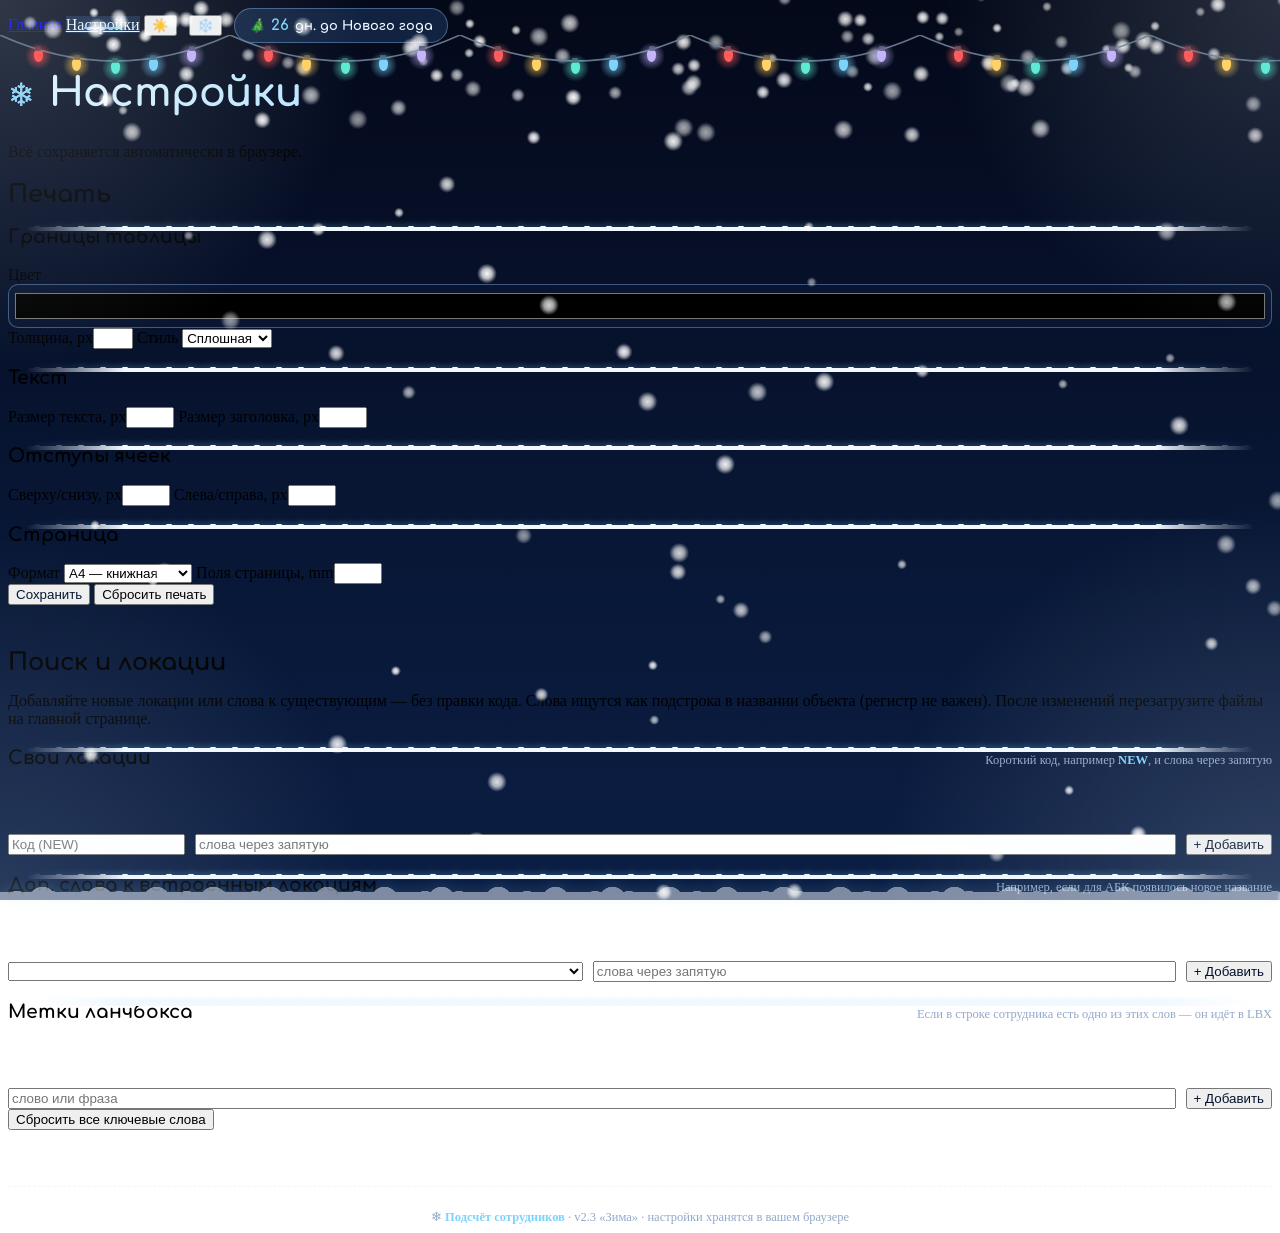
==== page2.html @ a98b33c8 "Add files via upload" ====
<!DOCTYPE html>
<html lang="ru">
<head>
  <meta charset="UTF-8" />
  <meta name="viewport" content="width=device-width, initial-scale=1.0" />
  <title>Настройки</title>
  <link rel="stylesheet" href="styles.css" />
  <link rel="stylesheet" href="winter.css" />
  <script>
    (function() {
      // Читаем тему из памяти
      var theme = localStorage.getItem('site-theme') || 'dark';
      // Применяем её к самому первому тегу <html>
      document.documentElement.setAttribute('data-theme', theme);
      // Отключаем анимацию переходов при загрузке, чтобы не было плавного "перекрашивания"
      document.documentElement.classList.add('no-transition');
      // Включаем анимацию обратно, когда страница загрузится
      window.addEventListener('DOMContentLoaded', function() {
        setTimeout(function() {
          document.documentElement.classList.remove('no-transition');
        }, 100);
      });
    })();
  </script>
</head>
<body>
  <header>
    <div class="btw">
      <nav class="nvg">
        <a href="index.html">Главная</a>
        <a href="page2.html">Настройки</a>
        
        <!-- ДОБАВИТЬ ВОТ ЭТО: -->
        <span class="theme-switch">
          <button id="themeToggle" class="theme-toggle" title="Переключить тему (T)" aria-label="Переключить тему">☀️</button>

        </span>
        
      </nav>
    </div>
  </header>

  <main class="container">
    <h1>Настройки</h1>
    <p class="muted">Всё сохраняется автоматически в браузере.</p>

    <!-- ==================== ПЕЧАТЬ ==================== -->
    <h2>Печать</h2>

    <section class="settings-grid">
      <div class="card">
        <h3>Границы таблицы</h3>
        <label>Цвет<input type="color" id="borderColor" /></label>
        <label>Толщина, px<input type="number" id="borderWidth" min="0" max="5" step="1" /></label>
        <label>Стиль
          <select id="borderStyle">
            <option value="solid">Сплошная</option>
            <option value="dashed">Пунктир</option>
            <option value="dotted">Точки</option>
            <option value="none">Без границ</option>
          </select>
        </label>
      </div>

      <div class="card">
        <h3>Текст</h3>
        <label>Размер текста, px<input type="number" id="fontSize" min="6" max="30" step="1" /></label>
        <label>Размер заголовка, px<input type="number" id="titleSize" min="8" max="40" step="1" /></label>
      </div>

      <div class="card">
        <h3>Отступы ячеек</h3>
        <label>Сверху/снизу, px<input type="number" id="padY" min="0" max="30" step="1" /></label>
        <label>Слева/справа, px<input type="number" id="padX" min="0" max="40" step="1" /></label>
      </div>

      <div class="card">
        <h3>Страница</h3>
        <label>Формат
          <select id="pageSize">
            <option value="A4 portrait">A4 — книжная</option>
            <option value="A4 landscape">A4 — альбомная</option>
            <option value="A3 portrait">A3 — книжная</option>
            <option value="A3 landscape">A3 — альбомная</option>
          </select>
        </label>
        <label>Поля страницы, mm<input type="number" id="margin" min="0" max="30" step="1" /></label>
      </div>
    </section>

    <div class="settings-actions">
      <button id="saveBtn" class="btn btn-primary">Сохранить</button>
      <button id="resetBtn" class="btn btn-secondary">Сбросить печать</button>
      <span id="savedMsg" class="muted"></span>
    </div>

    <!-- ==================== КЛЮЧЕВЫЕ СЛОВА ==================== -->
    <h2 class="section-title">Поиск и локации</h2>
    <p class="muted">
      Добавляйте новые локации или слова к существующим — без правки кода.
      Слова ищутся как подстрока в названии объекта (регистр не важен).
      После изменений перезагрузите файлы на главной странице.
    </p>

    <!-- Свои локации -->
    <section class="card keywords-card">
      <div class="kw-header">
        <h3>Свои локации</h3>
        <span class="hint">Короткий код, например <b>NEW</b>, и слова через запятую</span>
      </div>

      <div id="customLocationsList" class="kw-list"></div>

      <div class="kw-add-row">
        <input type="text" id="newLocKey" placeholder="Код (NEW)" maxlength="12" />
        <input type="text" id="newLocWords" placeholder="слова через запятую" />
        <button id="addLocBtn" class="btn btn-primary">+ Добавить</button>
      </div>
    </section>

    <!-- Доп. слова к встроенным -->
    <section class="card keywords-card">
      <div class="kw-header">
        <h3>Доп. слова к встроенным локациям</h3>
        <span class="hint">Например, если для АБК появилось новое название</span>
      </div>

      <div id="extraWordsList" class="kw-list"></div>

      <div class="kw-add-row">
        <select id="extraLocKey"></select>
        <input type="text" id="extraWords" placeholder="слова через запятую" />
        <button id="addExtraBtn" class="btn btn-primary">+ Добавить</button>
      </div>
    </section>

    <!-- Метки ланчбокса -->
    <section class="card keywords-card">
      <div class="kw-header">
        <h3>Метки ланчбокса</h3>
        <span class="hint">Если в строке сотрудника есть одно из этих слов — он идёт в LBX</span>
      </div>

      <div id="lunchboxList" class="kw-list"></div>

      <div class="kw-add-row">
        <input type="text" id="newLunchbox" placeholder="слово или фраза" />
        <button id="addLunchboxBtn" class="btn btn-primary">+ Добавить</button>
      </div>
    </section>

    <div class="settings-actions">
      <button id="resetKeywordsBtn" class="btn btn-secondary">Сбросить все ключевые слова</button>
      <span id="kwMsg" class="muted"></span>
    </div>
    <footer class="foot">❄ <b>Подсчёт сотрудников</b> · v2.3 «Зима» · настройки хранятся в вашем браузере</footer>
  </main>

  <script src="settings.js"></script>
  <script type="module">
    import { BUILTIN_LOCATION_MAP } from './classifier.js';

    /* ============================================================
       УТИЛИТЫ
       ============================================================ */

    const $ = (id) => document.getElementById(id);

    function parseWords(input) {
      return String(input || '')
        .split(/[,\n]/)
        .map((s) => s.trim())
        .filter(Boolean);
    }

    function flash(el, text, ok = true) {
      el.textContent = (ok ? '✓ ' : '⚠ ') + text;
      el.style.color = ok ? 'var(--success)' : 'var(--error)';
      clearTimeout(el._t);
      el._t = setTimeout(() => { el.textContent = ''; }, 1800);
    }

    /* ============================================================
       ПЕЧАТЬ
       ============================================================ */

    const PRINT_FIELDS = [
      'borderColor','borderWidth','borderStyle',
      'fontSize','titleSize','padY','padX',
      'margin','pageSize'
    ];

    function fillPrintForm() {
      const s = PrintSettings.load();
      PRINT_FIELDS.forEach((id) => {
        const el = $(id);
        if (el) el.value = s[id];
      });
    }

    function readPrintForm() {
      const out = {};
      PRINT_FIELDS.forEach((id) => {
        const el = $(id);
        if (!el) return;
        out[id] = el.type === 'number' ? Number(el.value) : el.value;
      });
      return out;
    }

    PRINT_FIELDS.forEach((id) => {
      const el = $(id);
      if (!el) return;
      el.addEventListener('input', () => {
        PrintSettings.save(readPrintForm());
        flash($('savedMsg'), 'Сохранено');
      });
    });

    $('saveBtn').addEventListener('click', () => {
      PrintSettings.save(readPrintForm());
      flash($('savedMsg'), 'Сохранено');
    });

    $('resetBtn').addEventListener('click', () => {
      PrintSettings.reset();
      fillPrintForm();
      flash($('savedMsg'), 'Сброшено');
    });

    /* ============================================================
       КЛЮЧЕВЫЕ СЛОВА
       ============================================================ */

    // --- Свои локации ---
    function renderCustomLocations() {
      const list = KeywordSettings.getCustomLocations();
      const box = $('customLocationsList');
      box.innerHTML = '';

      if (!list.length) {
        box.innerHTML = '<div class="kw-empty">Пока ничего не добавлено</div>';
        return;
      }

      list.forEach((item, i) => {
        const row = document.createElement('div');
        row.className = 'kw-row';

        const key = document.createElement('input');
        key.type = 'text';
        key.value = item.key;
        key.maxLength = 12;
        key.className = 'kw-key';

        const words = document.createElement('input');
        words.type = 'text';
        words.value = item.words.join(', ');
        words.className = 'kw-words';
        words.placeholder = 'слова через запятую';

        const save = document.createElement('button');
        save.className = 'kw-btn';
        save.textContent = '✓';
        save.title = 'Сохранить';
        save.addEventListener('click', () => {
          KeywordSettings.updateCustomLocation(i, key.value, parseWords(words.value));
          flash($('kwMsg'), 'Сохранено');
        });

        const del = document.createElement('button');
        del.className = 'kw-btn kw-del';
        del.textContent = '×';
        del.title = 'Удалить';
        del.addEventListener('click', () => {
          KeywordSettings.removeCustomLocation(i);
          renderCustomLocations();
          flash($('kwMsg'), 'Удалено');
        });

        row.append(key, words, save, del);
        box.append(row);
      });
    }

    $('addLocBtn').addEventListener('click', () => {
      const key = $('newLocKey').value.trim();
      const words = parseWords($('newLocWords').value);

      if (!key) { flash($('kwMsg'), 'Введите код локации', false); return; }
      if (!words.length) { flash($('kwMsg'), 'Введите хотя бы одно слово', false); return; }

      // предупреждение, если код совпадает с встроенным
      const builtinKeys = BUILTIN_LOCATION_MAP.map((e) => e.key.toUpperCase());
      if (builtinKeys.includes(key.toUpperCase())) {
        if (!confirm(`Код «${key}» уже используется встроенной локацией. Всё равно добавить?`)) return;
      }

      KeywordSettings.addCustomLocation(key, words);
      $('newLocKey').value = '';
      $('newLocWords').value = '';
      renderCustomLocations();
      flash($('kwMsg'), 'Локация добавлена');
    });

    // --- Доп. слова к встроенным ---
    function renderExtraWords() {
      const extra = KeywordSettings.getExtraWords();
      const box = $('extraWordsList');
      box.innerHTML = '';

      const entries = Object.entries(extra).filter(([_, words]) => words?.length);

      if (!entries.length) {
        box.innerHTML = '<div class="kw-empty">Пока ничего не добавлено</div>';
        return;
      }

      for (const [key, words] of entries) {
        const row = document.createElement('div');
        row.className = 'kw-row';

        const label = document.createElement('span');
        label.className = 'kw-key kw-key-static';
        label.textContent = key;

        const wordsEl = document.createElement('input');
        wordsEl.type = 'text';
        wordsEl.value = words.join(', ');
        wordsEl.className = 'kw-words';

        const save = document.createElement('button');
        save.className = 'kw-btn';
        save.textContent = '✓';
        save.title = 'Сохранить';
        save.addEventListener('click', () => {
          KeywordSettings.setExtraWords(key, parseWords(wordsEl.value));
          renderExtraWords();
          flash($('kwMsg'), 'Сохранено');
        });

        const del = document.createElement('button');
        del.className = 'kw-btn kw-del';
        del.textContent = '×';
        del.title = 'Удалить все доп. слова';
        del.addEventListener('click', () => {
          KeywordSettings.setExtraWords(key, []);
          renderExtraWords();
          flash($('kwMsg'), 'Удалено');
        });

        row.append(label, wordsEl, save, del);
        box.append(row);
      }
    }

    function fillExtraLocSelect() {
      const sel = $('extraLocKey');
      sel.innerHTML = '';
      BUILTIN_LOCATION_MAP.forEach((e) => {
        const opt = document.createElement('option');
        opt.value = e.key;
        opt.textContent = e.key;
        sel.append(opt);
      });
    }

    $('addExtraBtn').addEventListener('click', () => {
      const key = $('extraLocKey').value;
      const words = parseWords($('extraWords').value);

      if (!words.length) { flash($('kwMsg'), 'Введите слова', false); return; }

      const current = KeywordSettings.getExtraWords()[key] || [];
      const merged = [...new Set([...current, ...words])];
      KeywordSettings.setExtraWords(key, merged);

      $('extraWords').value = '';
      renderExtraWords();
      flash($('kwMsg'), 'Добавлено');
    });

    // --- Ланчбокс ---
    function renderLunchbox() {
      const list = KeywordSettings.getCustomLunchboxPatterns();
      const box = $('lunchboxList');
      box.innerHTML = '';

      if (!list.length) {
        box.innerHTML = '<div class="kw-empty">Пока ничего не добавлено</div>';
        return;
      }

      list.forEach((word) => {
        const chip = document.createElement('span');
        chip.className = 'kw-chip';

        const label = document.createElement('span');
        label.textContent = word;

        const del = document.createElement('button');
        del.className = 'kw-chip-del';
        del.textContent = '×';
        del.title = 'Удалить';
        del.addEventListener('click', () => {
          KeywordSettings.removeLunchboxPattern(word);
          renderLunchbox();
          flash($('kwMsg'), 'Удалено');
        });

        chip.append(label, del);
        box.append(chip);
      });
    }

    $('addLunchboxBtn').addEventListener('click', () => {
      const words = parseWords($('newLunchbox').value);
      if (!words.length) { flash($('kwMsg'), 'Введите слово', false); return; }
      KeywordSettings.addLunchboxPatterns(words);
      $('newLunchbox').value = '';
      renderLunchbox();
      flash($('kwMsg'), 'Добавлено');
    });

    // --- Сброс ---
    $('resetKeywordsBtn').addEventListener('click', () => {
      if (!confirm('Удалить все свои локации и доп. слова? Встроенные останутся.')) return;
      KeywordSettings.reset();
      renderCustomLocations();
      renderExtraWords();
      renderLunchbox();
      flash($('kwMsg'), 'Сброшено');
    });

    /* ============================================================
       ИНИЦИАЛИЗАЦИЯ
       ============================================================ */

    fillPrintForm();
    fillExtraLocSelect();
    renderCustomLocations();
    renderExtraWords();
    renderLunchbox();
  </script>
  
  <script src="winter.js"></script>
</body>
</html>
---- winter.css ----
@import url('https://fonts.googleapis.com/css2?family=Comfortaa:wght@500;700&display=swap');
/* =====================================================================
   ЗИМНЕЕ ОБНОВЛЕНИЕ · «Полярная ночь» (тёмная) и «Иней» (светлая)
   Подключается ПОСЛЕ styles.css: <link rel="stylesheet" href="winter.css">
   Логику сайта не трогает. Чтобы убрать зиму, удалите эту строку и winter.js.
   ===================================================================== */
:root {
  --bg: #050b1a; --bg-2: #0a1430; --card: rgba(12, 24, 52, .74); --card-2: rgba(18, 36, 72, .92); --block: rgba(60, 110, 180, .26);
  --border: rgba(147, 197, 253, .38); --border-soft: rgba(147, 197, 253, .16);
  --text: #eef6ff; --muted: #93a9c9;
  --accent: #7dd3fc; --accent-2: #a5b4fc; --accent-3: #5eead4; --teal: #5eead4; --warning: #fcd34d;
  --gradient: linear-gradient(135deg, #7dd3fc 0%, #a5b4fc 48%, #5eead4 100%);
  --gradient-soft: linear-gradient(135deg, rgba(125, 211, 252, .16), rgba(165, 180, 252, .10));
  --focus-ring: 0 0 0 3px rgba(125, 211, 252, .55);
  --glow: 0 0 40px rgba(125, 211, 252, .45); --glow-sm: 0 0 20px rgba(125, 211, 252, .30);
  --shadow-card: 0 14px 40px rgba(0, 5, 20, .65); --shadow-hover: 0 18px 50px rgba(56, 189, 248, .32);
  --error: #f87171; --error-bg: rgba(248, 113, 113, .10); --error-border: rgba(248, 113, 113, .45); --success: #34d399;
  --snow: #f1f8ff; --on-accent: #04122b; --disp: 'Comfortaa', 'Inter', system-ui, sans-serif;
}
html[data-theme="light"] {
  --bg: #eaf3fb; --bg-2: #ffffff; --card: rgba(255, 255, 255, .92); --card-2: #f3f9ff; --block: #dbeafe;
  --border: #bcd6ee; --border-soft: #dbeafe;
  --text: #0b1d3a; --muted: #4b6485;
  --accent: #0284c7; --accent-2: #4f46e5; --accent-3: #0891b2; --teal: #0f766e; --warning: #b45309;
  --gradient: linear-gradient(135deg, #0369a1 0%, #4f46e5 55%, #0891b2 100%);
  --gradient-soft: linear-gradient(135deg, rgba(2, 132, 199, .10), rgba(79, 70, 229, .07));
  --focus-ring: 0 0 0 3px rgba(2, 132, 199, .30);
  --glow: 0 10px 40px rgba(2, 132, 199, .25); --glow-sm: 0 5px 20px rgba(2, 132, 199, .16);
  --shadow-card: 0 10px 30px rgba(11, 29, 58, .08); --shadow-hover: 0 20px 40px rgba(2, 132, 199, .22), 0 0 20px rgba(79, 70, 229, .12);
  --error: #dc2626; --success: #059669; --snow: #ffffff; --on-accent: #ffffff;
}
* { scrollbar-width: thin; scrollbar-color: rgba(125, 211, 252, .45) transparent; }
::selection { background: rgba(125, 211, 252, .35); color: inherit; }
h1, h2, h3, .whats-new-title, .dropzone-inner strong, .wn-version-tag, .print-btn { font-family: var(--disp); }

/* ---------- ФОН: ночное небо, северное сияние, звёзды, иней по углам ---------- */
:root:not([data-theme="light"]) body { background: linear-gradient(180deg, #04091a 0%, #081634 55%, #0b1e44 100%) fixed; }
body::before {
  background:
    radial-gradient(ellipse 60% 40% at 20% 0%, rgba(94, 234, 212, .22), transparent 70%),
    radial-gradient(ellipse 50% 45% at 80% 8%, rgba(125, 211, 252, .20), transparent 70%),
    radial-gradient(ellipse 70% 40% at 50% 105%, rgba(165, 180, 252, .18), transparent 70%);
  animation: aurora 18s ease-in-out infinite alternate; will-change: transform;
}
@keyframes aurora { from { transform: translate3d(-2%, 0, 0) scale(1); } to { transform: translate3d(2%, 1.5%, 0) scale(1.07); } }
body::after {
  background-image:
    radial-gradient(1.5px 1.5px at 8% 18%, #fff, transparent), radial-gradient(1px 1px at 22% 62%, #bae6fd, transparent),
    radial-gradient(1.5px 1.5px at 37% 12%, #fff, transparent), radial-gradient(1px 1px at 52% 80%, #99f6e4, transparent),
    radial-gradient(1.5px 1.5px at 66% 34%, #fff, transparent), radial-gradient(1px 1px at 78% 70%, #bae6fd, transparent),
    radial-gradient(1.5px 1.5px at 91% 22%, #fff, transparent), radial-gradient(1px 1px at 96% 88%, #fff, transparent);
  opacity: .55; animation: twinkle 6s ease-in-out infinite alternate;
}
@keyframes twinkle { to { opacity: .25; } }
html[data-theme="light"] body {
  background-image:
    radial-gradient(circle at 12% 8%, rgba(125, 211, 252, .38), transparent 42%),
    radial-gradient(circle at 88% 92%, rgba(165, 180, 252, .30), transparent 42%),
    linear-gradient(180deg, #f4f9ff 0%, #e3eef9 100%);
  background-size: auto;
}
html::after {
  content: ""; position: fixed; inset: 0; z-index: 40; pointer-events: none;
  background:
    radial-gradient(circle at 0 0, rgba(224, 242, 254, .20), transparent 24%), radial-gradient(circle at 100% 0, rgba(224, 242, 254, .16), transparent 22%),
    radial-gradient(circle at 0 100%, rgba(224, 242, 254, .14), transparent 24%), radial-gradient(circle at 100% 100%, rgba(224, 242, 254, .18), transparent 26%);
}
html[data-theme="light"]::after {
  background:
    radial-gradient(circle at 0 0, rgba(186, 230, 253, .50), transparent 22%), radial-gradient(circle at 100% 0, rgba(186, 230, 253, .40), transparent 20%),
    radial-gradient(circle at 0 100%, rgba(186, 230, 253, .40), transparent 22%), radial-gradient(circle at 100% 100%, rgba(199, 210, 254, .45), transparent 24%);
}

/* ---------- ШАПКА ---------- */
header { background: rgba(5, 11, 26, .72); }
html[data-theme="light"] header { background: rgba(255, 255, 255, .80); }
header::after {
  height: 2px; opacity: .95; background-size: 200% 100%; animation: edge 7s linear infinite;
  background-image: linear-gradient(90deg, transparent 0%, #7dd3fc 20%, #ffffff 50%, #5eead4 80%, transparent 100%);
}
html[data-theme="light"] header::after { background-image: linear-gradient(90deg, transparent 0%, #38bdf8 20%, #4f46e5 50%, #22d3ee 80%, transparent 100%); }
@keyframes edge { to { background-position: 200% 0; } }
.winter-toggle { margin-left: 8px; }
.ny-chip { display: inline-flex; align-items: center; gap: 6px; margin-left: 8px; padding: 8px 14px; border-radius: 999px; border: 1px solid var(--border); background: var(--block); color: var(--text); font: 700 13px var(--disp); white-space: nowrap; }
.ny-chip b { color: var(--accent); font-size: 15px; }

/* ---------- ЗАГОЛОВОК ---------- */
h1 {
  font: 700 clamp(26px, 4.2vw, 40px)/1.15 var(--disp); letter-spacing: -.01em; text-shadow: none;
  background: linear-gradient(100deg, #e0f2fe 0%, #7dd3fc 30%, #ffffff 48%, #5eead4 66%, #a5b4fc 100%); background-size: 220% 100%;
  -webkit-background-clip: text; background-clip: text; -webkit-text-fill-color: transparent; animation: shine 9s ease-in-out infinite;
}
html[data-theme="light"] h1 { background: linear-gradient(100deg, #0b1d3a 0%, #0369a1 55%, #4f46e5 100%); background-size: 100% 100%; -webkit-background-clip: text; background-clip: text; animation: none; }
@keyframes shine { 0%, 100% { background-position: 100% 0; } 50% { background-position: 0 0; } }
h1::before { content: "❄"; display: inline-block; margin-right: .45em; font-size: .8em; -webkit-text-fill-color: var(--accent); animation: spin 16s linear infinite; }
@keyframes spin { to { transform: rotate(360deg); } }

/* ---------- ЗОНА ЗАГРУЗКИ: прогресс заполняется льдом ---------- */
.dropzone {
  border-color: rgba(147, 197, 253, .55);
  background:
    radial-gradient(2px 2px at 12% 30%, rgba(255, 255, 255, .55), transparent), radial-gradient(1.5px 1.5px at 30% 72%, rgba(186, 230, 253, .6), transparent),
    radial-gradient(2px 2px at 58% 22%, rgba(255, 255, 255, .5), transparent), radial-gradient(1.5px 1.5px at 78% 66%, rgba(186, 230, 253, .6), transparent),
    radial-gradient(2px 2px at 92% 28%, rgba(255, 255, 255, .5), transparent), var(--card);
}
.dropzone:not(.processing):hover { box-shadow: var(--shadow-hover), inset 0 0 40px rgba(125, 211, 252, .14); }
.water { background: linear-gradient(180deg, #bae6fd 0%, #38bdf8 55%, #6366f1 100%); opacity: .92; }
.wave-a { background-image: url("data:image/svg+xml;utf8,<svg xmlns='http://www.w3.org/2000/svg' viewBox='0 0 200 30' preserveAspectRatio='none'><path d='M0,15 C50,30 100,0 150,15 C175,22 200,15 200,15 L200,30 L0,30 Z' fill='%23e0f2fe'/></svg>") !important; }
.wave-b { background-image: url("data:image/svg+xml;utf8,<svg xmlns='http://www.w3.org/2000/svg' viewBox='0 0 200 30' preserveAspectRatio='none'><path d='M0,15 C50,0 100,30 150,15 C175,8 200,15 200,15 L200,30 L0,30 Z' fill='%2367e8f9'/></svg>") !important; }
.dropzone-inner strong { font-size: 20px; text-shadow: 0 0 12px rgba(125, 211, 252, .45); }
html[data-theme="light"] .dropzone-inner strong { text-shadow: none; }
.dropzone-inner::before { content: "❄"; display: block; font-size: 46px; line-height: 1; color: var(--accent); filter: drop-shadow(0 0 12px var(--accent)); animation: spin 22s linear infinite; }

/* ---------- КАРТОЧКИ: снежные шапки ---------- */
.summary, .card { position: relative; border-color: var(--border); }
.summary::before, .card::before {
  content: ""; position: absolute; left: 18px; right: 18px; top: -8px; height: 12px; z-index: 2; pointer-events: none;
  background:
    radial-gradient(circle at 50% 100%, var(--snow) 0 5px, transparent 5.5px) 0 0 / 22px 12px repeat-x,
    radial-gradient(circle at 50% 100%, var(--snow) 0 7px, transparent 7.5px) 9px 4px / 41px 12px repeat-x,
    linear-gradient(var(--snow), var(--snow)) 0 100% / 100% 4px no-repeat;
  -webkit-mask: linear-gradient(90deg, transparent, #000 8%, #000 92%, transparent); mask: linear-gradient(90deg, transparent, #000 8%, #000 92%, transparent);
  filter: drop-shadow(0 -1px 3px rgba(125, 211, 252, .35));
}
html[data-theme="light"] .summary::before, html[data-theme="light"] .card::before { filter: drop-shadow(0 1px 0 rgba(2, 132, 199, .35)) drop-shadow(0 -1px 2px rgba(2, 132, 199, .18)); }
.card:hover { border-color: var(--accent); }
.sheet-addr { color: var(--accent-3); border-color: rgba(94, 234, 212, .4); }

/* ---------- ТАБЛИЦЫ: подсветка выбранной строки (лёд вместо неона) ---------- */
table.counts tr.lbx td.value-cell { text-shadow: 0 0 10px rgba(94, 234, 212, .5); }
table.counts tr.unknown td.value-cell { text-shadow: 0 0 10px rgba(252, 211, 77, .45); }
table.counts.clickable tbody tr.selected, table.counts.clickable tbody tr.selected:hover { background: rgba(125, 211, 252, .14) !important; box-shadow: inset 4px 0 0 var(--accent) !important; }
table.counts.clickable tbody tr.selected.lbx { box-shadow: inset 4px 0 0 var(--teal) !important; background: rgba(94, 234, 212, .13) !important; }
table.counts.clickable tbody tr.selected.lbx td.value-cell, table.counts.clickable tbody tr.selected.lbx td.files-cell { color: var(--teal) !important; text-shadow: 0 0 10px rgba(94, 234, 212, .6) !important; }
html[data-theme="light"] table.counts.clickable tbody tr.selected, html[data-theme="light"] table.counts.clickable tbody tr.selected:hover { background: rgba(2, 132, 199, .10) !important; box-shadow: inset 4px 0 0 var(--accent) !important; }
html[data-theme="light"] table.counts.clickable tbody tr.selected td { color: var(--accent) !important; }
html[data-theme="light"] table.counts.clickable tbody tr.selected.lbx { box-shadow: inset 4px 0 0 var(--teal) !important; background: rgba(15, 118, 110, .10) !important; }
html[data-theme="light"] table.counts.clickable tbody tr.selected.lbx td.value-cell, html[data-theme="light"] table.counts.clickable tbody tr.selected.lbx td.files-cell { color: var(--teal) !important; text-shadow: none !important; }
html[data-theme="light"] table.counts tr.lbx td.value-cell, html[data-theme="light"] table.counts tr.unknown td.value-cell { text-shadow: none; }

/* ---------- КНОПКИ ---------- */
.btn-primary { color: var(--on-accent); }
.btn-primary:hover { transform: translateY(-3px); }
.print-btn-day { background: linear-gradient(135deg, #0ea5e9, #0369a1); box-shadow: 0 8px 24px rgba(14, 165, 233, .45); }
.print-btn-day:hover { box-shadow: 0 12px 30px rgba(14, 165, 233, .75); }
.print-btn-night { background: linear-gradient(135deg, #6366f1, #0e7490); box-shadow: 0 8px 24px rgba(99, 102, 241, .45); }
.print-btn-night:hover { box-shadow: 0 12px 30px rgba(99, 102, 241, .75); }
.print-btn-export { background: linear-gradient(135deg, #059669, #065f46); box-shadow: 0 8px 24px rgba(5, 150, 105, .45); }
.print-btn-export:hover { box-shadow: 0 12px 30px rgba(5, 150, 105, .75); }

/* ---------- «ЧТО НОВОГО» И СПРАВКА ---------- */
.whats-new-panel { background: rgba(8, 18, 42, .94); }
html[data-theme="light"] .whats-new-panel { background: #fff; }
.help-panel { background: rgba(8, 18, 42, .96) !important; }
html[data-theme="light"] .help-panel { background: #fff !important; }
.wn-version-tag { color: var(--on-accent); }
.wn-version + .wn-list { margin-bottom: 8px; }
.wn-old { margin-top: 18px; padding-top: 14px; border-top: 1px dashed var(--border); opacity: .85; }
.wn-list li { padding-left: 24px; }
.wn-list li::before { content: "❄"; width: auto; height: auto; border-radius: 0; background: none; box-shadow: none; color: var(--accent); font-size: 12px; top: 11px; left: 0; text-shadow: 0 0 8px var(--accent); }

/* ---------- ЭФФЕКТЫ (рисует winter.js) ---------- */
#snow { position: fixed; inset: 0; width: 100%; height: 100%; z-index: 45; pointer-events: none; }
.snowbank {
  position: fixed; left: 0; right: 0; bottom: 0; height: 26px; z-index: 44; pointer-events: none; opacity: .5;
  background:
    radial-gradient(circle at 50% 100%, var(--snow) 0 9px, transparent 9.5px) 0 100% / 34px 18px repeat-x,
    radial-gradient(circle at 50% 100%, var(--snow) 0 13px, transparent 13.5px) 14px 100% / 57px 24px repeat-x,
    linear-gradient(var(--snow), var(--snow)) 0 100% / 100% 8px no-repeat;
  filter: drop-shadow(0 -2px 6px rgba(125, 211, 252, .35));
}
html[data-theme="light"] .snowbank { opacity: .95; filter: drop-shadow(0 -1px 0 rgba(2, 132, 199, .30)) drop-shadow(0 -2px 6px rgba(2, 132, 199, .15)); }
.garland { position: fixed; left: 0; right: 0; top: 67px; height: 60px; overflow: hidden; z-index: 55; pointer-events: none; animation: gdrop .9s cubic-bezier(.2, 1.4, .4, 1) backwards; }
@keyframes gdrop { from { transform: translateY(-50px); opacity: 0; } }
.garland svg { position: absolute; left: 0; top: 0; overflow: visible; }
.garland path { fill: none; stroke: rgba(110, 130, 150, .9); stroke-width: 1.6; }
.bulb { position: absolute; width: 9px; height: 12px; margin-left: -4.5px; border-radius: 45% 45% 55% 55% / 35% 35% 65% 65%; background: var(--c); animation: bulbOn .5s ease backwards; animation-delay: calc(var(--i) * 40ms + .6s); }
.bulb::before { content: ""; position: absolute; left: 1.5px; top: -4px; width: 6px; height: 5px; border-radius: 1px; background: #3b4656; }
.bulb::after { content: ""; position: absolute; inset: -9px; border-radius: 50%; background: radial-gradient(circle, var(--c) 0%, transparent 68%); opacity: .7; animation: tw 2.6s ease-in-out infinite; animation-delay: calc(var(--d) * -1s); }
@keyframes bulbOn { from { opacity: 0; transform: scale(.3); } }
@keyframes tw { 0%, 100% { opacity: .25; } 50% { opacity: .95; } }
.spark { position: fixed; z-index: 300; pointer-events: none; color: var(--accent); text-shadow: 0 0 8px var(--accent); font-style: normal; line-height: 1; animation: spark .9s ease-out forwards; }
@keyframes spark { to { opacity: 0; transform: translate(var(--dx), var(--dy)) rotate(var(--r)) scale(.4); } }

/* ---------- ВЫКЛЮЧАТЕЛЬ ЗИМЫ, АДАПТИВ, ПЕЧАТЬ ---------- */
html.winter-off .winter-toggle { opacity: .5; }
html.winter-off #snow, html.winter-off .garland, html.winter-off .snowbank, html.winter-off .spark { display: none !important; }
html.winter-off body::before, html.winter-off body::after, html.winter-off h1, html.winter-off h1::before, html.winter-off .dropzone-inner::before, html.winter-off header::after { animation: none; }
@media (max-width: 700px) { .ny-chip span { display: none; } .garland { display: none; } }
@media (prefers-reduced-motion: reduce) { body::before, body::after, h1, h1::before, .dropzone-inner::before, header::after, .garland, .bulb, .bulb::after { animation: none !important; } }
@media print { html::after, #snow, .snowbank, .garland, .spark, .winter-toggle, .ny-chip, .card::before, .summary::before { display: none !important; } }

/* =====================================================================
   ДЕТАЛИ: навигация, панели «Что нового» и «Справка», зона загрузки,
   статусы, пустые состояния, «Настройки», мелочи
   ===================================================================== */
:root { --panel: #09142c; --ease: cubic-bezier(.2, .8, .2, 1); }
html[data-theme="light"] { --panel: #ffffff; }
html { scroll-behavior: smooth; }
kbd { display: inline-block; min-width: 26px; padding: 2px 8px; border-radius: 7px; border: 1px solid var(--border); border-bottom-width: 3px; background: var(--block); color: var(--text); font: 700 12px var(--disp); text-align: center; }
code { padding: 1px 6px; border-radius: 6px; border: 1px solid var(--border-soft); background: var(--block); font-size: .92em; }
.num, table.counts td.value-cell { font-variant-numeric: tabular-nums; }

/* ---------- плавная смена страниц и активный пункт меню ---------- */
main.container { animation: pageIn .6s var(--ease) backwards; }
@keyframes pageIn { from { opacity: 0; transform: translateY(14px); } }
html.leaving main.container, html.leaving .garland { opacity: 0; transform: translateY(-8px); transition: opacity .22s ease, transform .22s ease; }
.nvg a { position: relative; }
.nvg a[aria-current="page"] { color: var(--text); background: var(--block); }
.nvg a[aria-current="page"]::after { content: ""; position: absolute; left: 18px; right: 18px; bottom: 4px; height: 2px; border-radius: 2px; background: var(--gradient); box-shadow: 0 0 8px var(--accent); }
.to-top { position: fixed; left: 24px; bottom: 34px; z-index: 100; width: 46px; height: 46px; padding: 0; border-radius: 50%; border: 1px solid var(--border); background: var(--card-2); color: var(--accent); font-size: 20px; line-height: 1;
  box-shadow: var(--shadow-card); opacity: 0; transform: translateY(14px) scale(.8); pointer-events: none; transition: opacity .3s, transform .35s var(--ease), box-shadow .2s; }
.to-top.show { opacity: 1; transform: none; pointer-events: auto; }
.to-top.show:hover { box-shadow: var(--glow); transform: translateY(-3px); }
.foot { margin-top: 56px; padding-top: 22px; border-top: 1px dashed var(--border-soft); text-align: center; font-size: 12.5px; color: var(--muted); }
.foot b { color: var(--accent); }

/* ---------- панели: общий каркас ---------- */
.whats-new-panel { width: 440px; max-width: calc(100vw - 24px); overflow: hidden; border-radius: 20px; background: var(--panel); box-shadow: var(--shadow-hover), 0 0 0 1px var(--border-soft); }
.whats-new-header { position: relative; align-items: center; overflow: hidden; padding: 18px 20px 18px 22px; border-radius: 0; background: linear-gradient(135deg, rgba(125, 211, 252, .20), rgba(165, 180, 252, .10) 60%, transparent); }
.whats-new-header::after { content: "❄"; position: absolute; right: 62px; top: -18px; font-size: 92px; line-height: 1; opacity: .08; transform: rotate(14deg); pointer-events: none; }
.whats-new-title { display: flex; align-items: center; gap: 10px; font-size: 17px; }
.whats-new-close { display: grid; place-items: center; width: 34px; height: 34px; padding: 0; border: 1px solid var(--border-soft); border-radius: 50%; font-size: 22px; line-height: 1; transition: transform .3s var(--ease), background-color .2s, color .2s; }
.whats-new-close:hover { transform: rotate(90deg); background: var(--block); color: var(--accent); }
.whats-new-body {
  padding: 18px 20px 20px; scrollbar-gutter: stable; overscroll-behavior: contain;
  background:
    linear-gradient(var(--panel) 30%, transparent) top / 100% 40px no-repeat local, linear-gradient(transparent, var(--panel) 70%) bottom / 100% 40px no-repeat local,
    radial-gradient(farthest-side at 50% 0, rgba(0, 0, 0, .28), transparent) top / 100% 14px no-repeat scroll, radial-gradient(farthest-side at 50% 100%, rgba(0, 0, 0, .28), transparent) bottom / 100% 14px no-repeat scroll;
}
@keyframes sheet { from { transform: translateY(100%); } }
@media (max-width: 600px) {
  .whats-new-panel, .help-panel { top: auto !important; bottom: 0 !important; left: 0 !important; right: 0 !important; width: auto !important; max-width: none !important; border-radius: 20px 20px 0 0 !important; max-height: 88vh !important; animation: sheet .35s var(--ease); }
  .whats-new-body { max-height: calc(88vh - 70px); }
  .to-top { left: 14px; bottom: 20px; }
}

/* ---------- «Что нового» ---------- */
.wn-version { flex-wrap: wrap; }
.wn-pill { padding: 3px 10px; border-radius: 99px; font: 800 10px var(--disp); letter-spacing: .08em; text-transform: uppercase; color: var(--on-accent); background: var(--accent-3); animation: pill 2s ease-in-out infinite; }
@keyframes pill { 50% { box-shadow: 0 0 14px rgba(94, 234, 212, .75); } }
.wn-list li { display: grid; grid-template-columns: 38px 1fr; gap: 12px; align-items: start; margin: 0 -10px; padding: 10px; border: 0; border-radius: 12px;
  transition: background-color .2s, transform .25s var(--ease); animation: liIn .5s var(--ease) backwards; animation-delay: calc(var(--i, 0) * 55ms + .1s); }
.wn-list li::before { display: none; }
.wn-list li:hover { background: var(--block); transform: translateX(3px); }
@keyframes liIn { from { opacity: 0; transform: translateY(8px); } }
.wn-ic { display: grid; place-items: center; width: 38px; height: 38px; border-radius: 11px; font-size: 19px; font-style: normal; background: var(--gradient-soft); border: 1px solid var(--border-soft); }
.wn-list li b { display: block; margin-bottom: 2px; color: var(--accent); font: 700 14px var(--disp); }
.wn-list li .d { font-size: 13px; line-height: 1.5; color: var(--muted); }
details.wn-old { margin-top: 14px; padding-top: 10px; border-top: 1px dashed var(--border); opacity: 1; }
details.wn-old > summary { display: flex; align-items: center; gap: 8px; padding: 6px 0; font: 700 13px var(--disp); color: var(--muted); cursor: pointer; list-style: none; }
details.wn-old > summary::-webkit-details-marker { display: none; }
details.wn-old > summary::before { content: "▸"; transition: transform .25s; }
details.wn-old[open] > summary::before { transform: rotate(90deg); }
.wn-foot { display: flex; align-items: center; justify-content: space-between; gap: 10px; margin-top: 16px; font-size: 12px; color: var(--muted); }
.wn-ok { padding: 9px 18px; border: 0; border-radius: 999px; background: var(--gradient); color: var(--on-accent); font: 700 13px var(--disp); box-shadow: var(--glow-sm); transition: transform .25s var(--ease), box-shadow .25s; }
.wn-ok:hover { transform: translateY(-2px); box-shadow: var(--glow); }

/* ---------- «Справка» ---------- */
.hp-lead { margin: 0 0 12px; color: var(--muted); font-size: 13.5px; }
.hp-toc { display: flex; flex-wrap: wrap; gap: 6px; margin: 0 0 8px; }
.hp-toc button { padding: 6px 12px; border-radius: 999px; border: 1px solid var(--border-soft); background: var(--block); color: var(--text); font-size: 12px; font-weight: 600; }
.hp-toc button:hover { border-color: var(--accent); color: var(--accent); transform: translateY(-1px); }
.hp-sec { scroll-margin-top: 8px; }
.help-panel .hp-sec > h3 { display: flex !important; align-items: center; gap: 10px; margin: 20px 0 10px !important; padding: 0 !important; border: 0 !important; text-shadow: none !important; color: var(--text) !important; font: 700 16px var(--disp) !important; }
.hp-n { display: grid; place-items: center; flex: none; width: 28px; height: 28px; border-radius: 50%; background: var(--gradient); color: var(--on-accent); font: 700 13px var(--disp); }
.hp-note { margin: 12px 0; padding: 11px 14px; border-radius: 12px; border: 1px solid var(--border-soft); border-left: 4px solid var(--accent); background: var(--gradient-soft); font-size: 13.5px; }
.hp-note.warn { border-left-color: var(--warning); background: rgba(252, 211, 77, .10); }
.hp-lbl { display: block; margin-bottom: 3px; font: 800 11px var(--disp); letter-spacing: .08em; text-transform: uppercase; color: var(--accent); }
.hp-note.warn .hp-lbl { color: var(--warning); }
.help-panel .hp-note p { margin: 0 !important; }
.hp-keys { display: grid; grid-template-columns: auto 1fr; gap: 8px 14px; align-items: center; font-size: 13.5px; }
.hp-faq details { margin: 6px 0; border: 1px solid var(--border-soft); border-radius: 12px; background: var(--gradient-soft); transition: border-color .2s; }
.hp-faq details[open] { border-color: var(--border); }
.hp-faq summary { position: relative; padding: 12px 40px 12px 14px; font-weight: 700; font-size: 13.5px; cursor: pointer; list-style: none; }
.hp-faq summary::-webkit-details-marker { display: none; }
.hp-faq summary::after { content: "＋"; position: absolute; right: 14px; top: 50%; transform: translateY(-50%); color: var(--accent); font-weight: 900; }
.hp-faq details[open] summary::after { content: "－"; }
.help-panel .hp-faq p { margin: 0 !important; padding: 0 14px 12px; font-size: 13.5px; color: var(--muted); }

/* ---------- зона загрузки ---------- */
.dropzone.hover { border-style: solid; border-color: var(--accent); transform: scale(1.012); box-shadow: var(--glow), inset 0 0 60px rgba(125, 211, 252, .22); }
.dropzone.hover .dropzone-inner::before { animation-duration: 2.5s; }
.dropzone.hover .dropzone-inner strong { visibility: hidden; position: relative; }
.dropzone.hover .dropzone-inner strong::after { content: "Отпускайте, лёд тронулся"; visibility: visible; position: absolute; left: 50%; top: 0; transform: translateX(-50%); white-space: nowrap; }
.dz-pct { display: none; font: 700 34px/1.1 var(--disp); color: #fff; text-shadow: 0 2px 12px rgba(4, 18, 43, .85); }
html[data-theme="light"] .dz-pct { color: var(--text); text-shadow: none; }
.dropzone.processing .dz-pct { display: block; }
.dropzone.processing .dropzone-inner strong { display: none; }

/* ---------- статус, пустое состояние, появление карточек ---------- */
#status { display: inline-flex; align-items: center; gap: 8px; padding: 8px 16px; border-radius: 999px; border: 1px solid var(--border-soft); background: var(--block); color: var(--text); font-weight: 600; }
#status:empty { display: none; }
#status::before { content: "❄"; color: var(--accent); }
#results:empty { display: block; margin-top: 32px; padding: 36px 20px; text-align: center; border: 1px dashed var(--border-soft); border-radius: 16px; color: var(--muted); }
#results:empty::before { content: "⛄"; display: block; margin-bottom: 8px; font-size: 40px; animation: bob 3s ease-in-out infinite; }
#results:empty::after { content: "Здесь появятся карточки файлов. Перетащите .xlsx в зону выше."; }
@keyframes bob { 50% { transform: translateY(-6px); } }
#results > .card { animation: cardIn .55s var(--ease) backwards; animation-delay: calc(min(var(--n, 0), 10) * 60ms); }
.summary:not(.hidden) { animation: cardIn .55s var(--ease); }
@keyframes cardIn { from { opacity: 0; transform: translateY(18px) scale(.98); } }
.file-title::before { content: "❄ "; color: var(--accent); }

/* ---------- страница «Настройки» ---------- */
.section-title { margin: 44px 0 6px; font-family: var(--disp); }
.keywords-card { margin-top: 20px; }
.kw-header { display: flex; flex-wrap: wrap; align-items: baseline; justify-content: space-between; gap: 6px 16px; margin-bottom: 14px; }
.kw-header h3 { margin: 0; }
.hint { font-size: 12.5px; color: var(--muted); }
.hint b { color: var(--accent); }
.kw-list { display: flex; flex-wrap: wrap; gap: 8px; min-height: 36px; margin-bottom: 16px; }
.kw-chip { display: inline-flex; align-items: center; gap: 6px; padding: 6px 6px 6px 12px; border-radius: 999px; border: 1px solid var(--border); background: var(--block); color: var(--text); font-size: 13px; font-weight: 600; animation: cardIn .3s var(--ease); }
.kw-chip-del { display: grid; place-items: center; width: 22px; height: 22px; padding: 0; border: 0; border-radius: 50%; background: rgba(248, 113, 113, .18); color: var(--error); font-size: 15px; line-height: 1; transition: transform .25s var(--ease), background-color .2s, color .2s; }
.kw-chip-del:hover { background: var(--error); color: #fff; transform: rotate(90deg); }
.kw-empty { padding: 10px 14px; border: 1px dashed var(--border-soft); border-radius: 12px; font-size: 13px; color: var(--muted); }
.kw-add-row { display: flex; flex-wrap: wrap; gap: 10px; align-items: center; }
.kw-add-row input, .kw-add-row select { flex: 1 1 200px; width: auto; }
.kw-add-row #newLocKey { flex: 0 1 160px; }
input[type="color"] { width: 100%; height: 44px; padding: 4px; border: 1px solid var(--border); border-radius: 10px; background: var(--card); cursor: pointer; }
#savedMsg, #kwMsg { font-weight: 700; color: var(--success); }
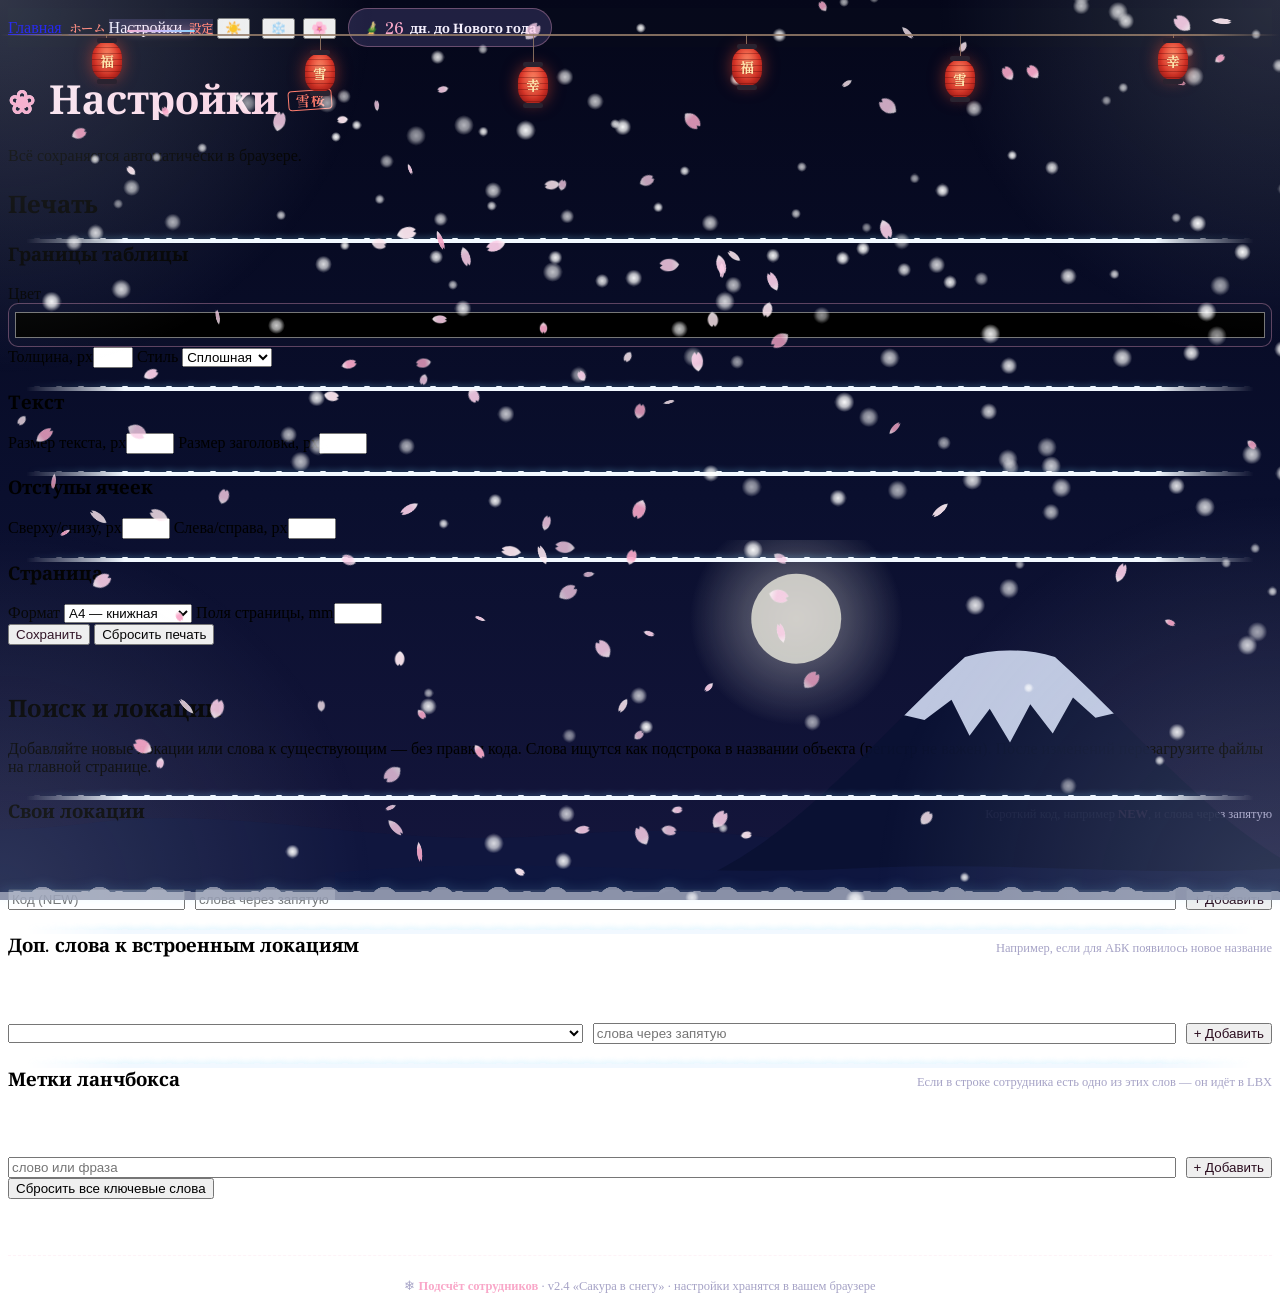
==== commit c6590b2d: "Add files via upload" ====
--- a/page2.html
+++ b/page2.html
@@ -6,12 +6,14 @@
   <title>Настройки</title>
   <link rel="stylesheet" href="styles.css" />
   <link rel="stylesheet" href="winter.css" />
+  <link rel="stylesheet" href="japan.css" />
   <script>
     (function() {
       // Читаем тему из памяти
       var theme = localStorage.getItem('site-theme') || 'dark';
       // Применяем её к самому первому тегу <html>
       document.documentElement.setAttribute('data-theme', theme);
+      try { if (localStorage.getItem('japan') === 'off') document.documentElement.classList.add('jp-off'); } catch (e) {}
       // Отключаем анимацию переходов при загрузке, чтобы не было плавного "перекрашивания"
       document.documentElement.classList.add('no-transition');
       // Включаем анимацию обратно, когда страница загрузится
@@ -153,7 +155,7 @@
       <button id="resetKeywordsBtn" class="btn btn-secondary">Сбросить все ключевые слова</button>
       <span id="kwMsg" class="muted"></span>
     </div>
-    <footer class="foot">❄ <b>Подсчёт сотрудников</b> · v2.3 «Зима» · настройки хранятся в вашем браузере</footer>
+    <footer class="foot">❄ <b>Подсчёт сотрудников</b> · v2.4 «Сакура в снегу» · настройки хранятся в вашем браузере</footer>
   </main>
 
   <script src="settings.js"></script>
@@ -444,5 +446,6 @@
   </script>
   
   <script src="winter.js"></script>
+  <script src="japan.js"></script>
 </body>
 </html>
--- a/japan.css
+++ b/japan.css
@@ -0,0 +1,190 @@
+/* =====================================================================
+   japan.css · «Сакура в снегу» (雪桜)
+   Японская тема ПОВЕРХ зимней. Подключать ПОСЛЕ winter.css:
+     <link rel="stylesheet" href="japan.css">
+   Снег, иней и северное сияние остаются. Добавляются: палитра индиго + сакура + киноварь,
+   Фудзи и луна/солнце, бумажные фонарики, тории в зоне загрузки, красная печать, иероглифы.
+   Всё включается и выключается кнопкой 🌸 (клавиша S): без неё остаётся чистая зима.
+   ===================================================================== */
+@import url('https://fonts.googleapis.com/css2?family=Shippori+Mincho:wght@600;700&family=Noto+Serif:wght@600;700&display=swap');
+
+/* ---------- ПАЛИТРА: тёмная «Ночной Киото», светлая «Васи» ---------- */
+html:not(.jp-off) {
+  --bg: #070a1c; --bg-2: #0d1230; --card: rgba(14, 18, 44, .76); --card-2: rgba(20, 26, 58, .93); --block: rgba(130, 115, 200, .22);
+  --border: rgba(249, 168, 201, .34); --border-soft: rgba(249, 168, 201, .15);
+  --text: #f6f1ff; --muted: #a6a3c6;
+  --accent: #f9a8c9; --accent-2: #c4b5fd; --accent-3: #7dd3fc; --teal: #5eead4; --warning: #fcd34d;
+  --gradient: linear-gradient(135deg, #f9a8c9 0%, #c4b5fd 50%, #7dd3fc 100%);
+  --gradient-soft: linear-gradient(135deg, rgba(249, 168, 201, .16), rgba(165, 180, 252, .10));
+  --focus-ring: 0 0 0 3px rgba(249, 168, 201, .5);
+  --glow: 0 0 40px rgba(249, 168, 201, .38); --glow-sm: 0 0 20px rgba(249, 168, 201, .26);
+  --shadow-card: 0 14px 40px rgba(2, 3, 16, .7); --shadow-hover: 0 18px 50px rgba(236, 110, 170, .28);
+  --on-accent: #2b0d1f; --panel: #0d1230;
+  --shu: #ff7a6b; --mtn: #0a1233; --mtn2: #0f1842; --cap: #dfe9ff; --sun: #f4f1e6;
+  --disp: 'Shippori Mincho', 'Noto Serif', 'PT Serif', Georgia, serif;
+}
+html:not(.jp-off)[data-theme="light"] {
+  --bg: #f5f1e8; --bg-2: #fffdf8; --card: rgba(255, 253, 248, .92); --card-2: #fbf7ee; --block: #eee6d6;
+  --border: #dacdb4; --border-soft: #e9e0cd;
+  --text: #1c2036; --muted: #5d607a;
+  --accent: #c2255c; --accent-2: #4f46e5; --accent-3: #0e7490; --teal: #0f766e; --warning: #b45309;
+  --gradient: linear-gradient(135deg, #be185d 0%, #6d28d9 55%, #0e7490 100%);
+  --gradient-soft: linear-gradient(135deg, rgba(194, 37, 92, .09), rgba(79, 70, 229, .06));
+  --focus-ring: 0 0 0 3px rgba(194, 37, 92, .28);
+  --glow: 0 10px 40px rgba(194, 37, 92, .22); --glow-sm: 0 5px 20px rgba(194, 37, 92, .15);
+  --shadow-card: 0 10px 30px rgba(50, 35, 20, .09); --shadow-hover: 0 20px 40px rgba(194, 37, 92, .18), 0 0 20px rgba(79, 70, 229, .10);
+  --on-accent: #ffffff; --panel: #fffdf8; --snow: #ffffff;
+  --shu: #c8372d; --mtn: #a9bcd6; --mtn2: #c5d3e6; --cap: #ffffff; --sun: #e2493b;
+  background-color: #f5f1e8;
+}
+html:not(.jp-off) * { scrollbar-color: rgba(249, 168, 201, .45) transparent; }
+html:not(.jp-off) ::selection { background: rgba(249, 168, 201, .38); color: inherit; }
+html:not(.jp-off)[data-theme="light"] ::selection { background: rgba(194, 37, 92, .22); }
+
+/* ---------- ФОН ---------- */
+html:not(.jp-off):not([data-theme="light"]) body { background: linear-gradient(180deg, #05071a 0%, #0a0f2e 55%, #15163d 100%) fixed; }
+html:not(.jp-off) body::before {
+  background:
+    radial-gradient(ellipse 55% 40% at 18% 0%, rgba(244, 114, 182, .18), transparent 70%),
+    radial-gradient(ellipse 50% 45% at 82% 6%, rgba(125, 211, 252, .16), transparent 70%),
+    radial-gradient(ellipse 70% 40% at 50% 105%, rgba(165, 180, 252, .16), transparent 70%);
+}
+html:not(.jp-off)[data-theme="light"] body {
+  background-image:
+    radial-gradient(circle at 10% 6%, rgba(186, 215, 245, .45), transparent 42%),
+    radial-gradient(circle at 92% 94%, rgba(251, 207, 232, .40), transparent 42%),
+    linear-gradient(180deg, #f8f4ea 0%, #e8eef5 100%);
+}
+html:not(.jp-off)[data-theme="light"]::after {
+  background:
+    radial-gradient(circle at 0 0, rgba(186, 215, 245, .50), transparent 22%), radial-gradient(circle at 100% 0, rgba(251, 207, 232, .40), transparent 20%),
+    radial-gradient(circle at 0 100%, rgba(186, 215, 245, .40), transparent 22%), radial-gradient(circle at 100% 100%, rgba(199, 210, 254, .45), transparent 24%);
+}
+
+/* ---------- ФУДЗИ С ЛУНОЙ (ночью) И КРАСНЫМ СОЛНЦЕМ (днём) ---------- */
+.jp-fuji { position: fixed; left: 0; right: 0; bottom: 0; height: min(44vh, 360px); z-index: 0; pointer-events: none; opacity: .92; }
+.jp-fuji svg { display: block; width: 100%; height: 100%; }
+.jp-fuji .mtn { fill: var(--mtn); }
+.jp-fuji .hill { fill: var(--mtn2); opacity: .8; }
+.jp-fuji .hill2 { fill: var(--mtn2); opacity: .95; }
+.jp-fuji .cap { fill: var(--cap); opacity: .92; }
+html:not(.jp-off)[data-theme="light"] .jp-fuji { opacity: .8; }
+
+/* ---------- ШАПКА ---------- */
+html:not(.jp-off) header { background: rgba(7, 10, 28, .74); }
+html:not(.jp-off)[data-theme="light"] header { background: rgba(255, 253, 248, .84); }
+html:not(.jp-off) header::after { background-image: linear-gradient(90deg, transparent 0%, #f9a8c9 22%, #ffffff 50%, #e2493b 78%, transparent 100%); }
+html:not(.jp-off)[data-theme="light"] header::after { background-image: linear-gradient(90deg, transparent 0%, #e2493b 20%, #be185d 50%, #6d28d9 80%, transparent 100%); }
+.japan-toggle { margin-left: 8px; }
+html.jp-off .japan-toggle { opacity: .5; }
+
+/* ---------- ЗАГОЛОВОК: цветок и печать «雪桜» ---------- */
+html:not(.jp-off) h1 {
+  letter-spacing: 0;
+  background: linear-gradient(100deg, #fde7f0 0%, #f9a8c9 32%, #ffffff 50%, #c4b5fd 70%, #7dd3fc 100%); background-size: 220% 100%;
+  -webkit-background-clip: text; background-clip: text;
+}
+html:not(.jp-off)[data-theme="light"] h1 { background: linear-gradient(100deg, #1c2036 0%, #be185d 60%, #6d28d9 100%); background-size: 100% 100%; -webkit-background-clip: text; background-clip: text; }
+html:not(.jp-off) h1::before { content: "❀"; }
+html:not(.jp-off) h1::after {
+  content: "雪桜"; display: inline-block; margin-left: .7em; padding: .12em .42em; vertical-align: .55em;
+  font: 700 .36em/1 var(--disp); letter-spacing: .08em; border: 1.5px solid var(--shu); border-radius: 4px;
+  -webkit-text-fill-color: var(--shu); transform: rotate(-4deg);
+}
+
+/* ---------- НАДПИСИ-ИЕРОГЛИФЫ (добавляет japan.js) ---------- */
+.jp-k { margin-left: .55em; font: 600 .78em/1 var(--disp); font-style: normal; letter-spacing: 0; color: var(--shu); white-space: nowrap; }
+.print-btn .jp-k { color: rgba(255, 255, 255, .88); }
+html.jp-off .jp-k { display: none !important; }
+
+/* ---------- ФОНАРИКИ вместо гирлянды ---------- */
+html:not(.jp-off) .garland { display: none !important; }
+.jp-lanterns { position: fixed; left: 0; right: 0; top: 67px; height: 96px; overflow: hidden; z-index: 55; pointer-events: none; animation: ldrop .9s cubic-bezier(.2, 1.4, .4, 1) backwards; }
+.jp-lanterns::before { content: ""; position: absolute; left: 0; right: 0; top: 0; height: 1.5px; background: linear-gradient(90deg, transparent, rgba(150, 125, 105, .85) 6%, rgba(150, 125, 105, .85) 94%, transparent); }
+@keyframes ldrop { from { transform: translateY(-60px); opacity: 0; } }
+.lan { position: absolute; top: 0; width: 0; height: 0; transform-origin: 50% 0; animation: lsway 5.5s ease-in-out infinite; animation-delay: calc(var(--d, 0) * -1s); }
+@keyframes lsway { 0%, 100% { transform: rotate(-3deg); } 50% { transform: rotate(3deg); } }
+.lan::before { content: ""; position: absolute; left: -.5px; top: 0; width: 1px; height: calc(var(--len) * 1px); background: rgba(150, 125, 105, .85); }
+.lan b {
+  position: absolute; left: -15px; top: calc(var(--len) * 1px); width: 30px; height: 38px; display: grid; place-items: center;
+  border-radius: 46% / 40%; font: 700 14px/1 var(--disp); color: #ffe9b0; text-shadow: 0 0 6px rgba(120, 20, 10, .7);
+  background:
+    repeating-linear-gradient(180deg, transparent 0 5px, rgba(90, 10, 10, .35) 5px 6px),
+    radial-gradient(ellipse at 50% 38%, #ff8f6b 0%, #e2392b 58%, #a31d1d 100%);
+  box-shadow: 0 0 16px rgba(255, 80, 50, .5), inset 0 -4px 8px rgba(80, 0, 0, .35);
+}
+.lan b::before, .lan b::after { content: ""; position: absolute; left: 5px; right: 5px; height: 5px; border-radius: 2px; background: #2a2330; }
+.lan b::before { top: -4px; }
+.lan b::after { bottom: -4px; }
+html:not(.jp-off)[data-theme="light"] .lan b { box-shadow: 0 3px 10px rgba(200, 50, 40, .35), inset 0 -4px 8px rgba(80, 0, 0, .35); }
+
+/* ---------- ЗОНА ЗАГРУЗКИ: тории, волны сэйгайха ---------- */
+html:not(.jp-off) .dropzone { border-color: rgba(249, 168, 201, .5); }
+html:not(.jp-off)[data-theme="light"] .dropzone { border-color: rgba(194, 37, 92, .35); }
+html:not(.jp-off) .dropzone:not(.processing):hover { box-shadow: var(--shadow-hover), inset 0 0 40px rgba(249, 168, 201, .14); }
+html:not(.jp-off) .dropzone.hover { box-shadow: var(--glow), inset 0 0 60px rgba(249, 168, 201, .22); }
+html:not(.jp-off) .water { background: linear-gradient(180deg, #fde4ef 0%, #e9a8d0 40%, #818cf8 100%); opacity: .93; }
+html:not(.jp-off) .water::after {
+  content: ""; position: absolute; inset: 0; opacity: .22; pointer-events: none; background-size: 40px 20px;
+  background-image: url("data:image/svg+xml;utf8,<svg xmlns='http://www.w3.org/2000/svg' viewBox='0 0 40 20'><g fill='none' stroke='white' stroke-width='1'><circle cx='20' cy='20' r='19'/><circle cx='20' cy='20' r='13'/><circle cx='20' cy='20' r='7'/><circle cx='0' cy='10' r='19'/><circle cx='0' cy='10' r='13'/><circle cx='0' cy='10' r='7'/><circle cx='40' cy='10' r='19'/><circle cx='40' cy='10' r='13'/><circle cx='40' cy='10' r='7'/></g></svg>");
+}
+html:not(.jp-off) .wave-a { background-image: url("data:image/svg+xml;utf8,<svg xmlns='http://www.w3.org/2000/svg' viewBox='0 0 200 30' preserveAspectRatio='none'><path d='M0,15 C50,30 100,0 150,15 C175,22 200,15 200,15 L200,30 L0,30 Z' fill='%23ffe4ef'/></svg>") !important; }
+html:not(.jp-off) .wave-b { background-image: url("data:image/svg+xml;utf8,<svg xmlns='http://www.w3.org/2000/svg' viewBox='0 0 200 30' preserveAspectRatio='none'><path d='M0,15 C50,0 100,30 150,15 C175,8 200,15 200,15 L200,30 L0,30 Z' fill='%23f9a8c9'/></svg>") !important; }
+html:not(.jp-off) .dropzone-inner::before {
+  content: ""; display: block; width: 60px; height: 52px; margin: 0 auto 4px; font-size: 0; animation: none;
+  background: url("data:image/svg+xml;utf8,<svg xmlns='http://www.w3.org/2000/svg' viewBox='0 0 64 56'><g fill='%23e2493b'><path d='M1 9 Q32 1 63 9 L61 15 Q32 8 3 15Z'/><rect x='9' y='17' width='46' height='5' rx='1'/><rect x='14' y='15' width='6' height='40' rx='1'/><rect x='44' y='15' width='6' height='40' rx='1'/><rect x='29' y='9' width='6' height='9'/></g></svg>") center / contain no-repeat;
+  filter: drop-shadow(0 0 12px rgba(226, 73, 59, .5));
+}
+html:not(.jp-off) .dropzone-inner strong { text-shadow: 0 0 12px rgba(249, 168, 201, .45); }
+html:not(.jp-off)[data-theme="light"] .dropzone-inner strong { text-shadow: none; }
+html:not(.jp-off) .dropzone.hover .dropzone-inner strong::after { content: "Отпускайте, как лепесток на снег"; }
+
+/* ---------- КАРТОЧКИ, ИТОГ, СТАТУС ---------- */
+html:not(.jp-off) .summary::after {
+  content: "計"; position: absolute; right: 22px; top: 16px; z-index: 2; width: 38px; height: 38px; display: grid; place-items: center;
+  border-radius: 6px; background: #d62f25; color: #fff3e6; font: 700 22px/1 var(--disp); transform: rotate(-6deg); opacity: .92; pointer-events: none;
+  box-shadow: 0 2px 10px rgba(214, 47, 37, .45), inset 0 0 0 2px rgba(255, 255, 255, .25);
+}
+html:not(.jp-off) .file-title::before { content: "❀ "; }
+html:not(.jp-off) #status::before { content: "❀"; }
+html:not(.jp-off) #results:empty::before { content: "🗻"; }
+html:not(.jp-off) .sheet-addr { border-color: rgba(125, 211, 252, .4); color: var(--accent-3); }
+html:not(.jp-off) table.counts.clickable tbody tr.selected, html:not(.jp-off) table.counts.clickable tbody tr.selected:hover { background: rgba(249, 168, 201, .14) !important; }
+html:not(.jp-off)[data-theme="light"] table.counts.clickable tbody tr.selected, html:not(.jp-off)[data-theme="light"] table.counts.clickable tbody tr.selected:hover { background: rgba(194, 37, 92, .08) !important; }
+html:not(.jp-off) table.counts.clickable tbody tr.selected.lbx, html:not(.jp-off)[data-theme="light"] table.counts.clickable tbody tr.selected.lbx { background: rgba(94, 234, 212, .13) !important; }
+
+/* ---------- КНОПКИ: солнце, ночь, матча ---------- */
+html:not(.jp-off) .print-btn { font-family: 'Inter', system-ui, sans-serif; }
+html:not(.jp-off) .print-btn-day { background: linear-gradient(135deg, #f59e0b, #dc2626); box-shadow: 0 8px 24px rgba(220, 38, 38, .4); }
+html:not(.jp-off) .print-btn-day:hover { box-shadow: 0 12px 30px rgba(220, 38, 38, .7); }
+html:not(.jp-off) .print-btn-night { background: linear-gradient(135deg, #4f46e5, #1e1b4b); box-shadow: 0 8px 24px rgba(79, 70, 229, .45); }
+html:not(.jp-off) .print-btn-night:hover { box-shadow: 0 12px 30px rgba(79, 70, 229, .75); }
+html:not(.jp-off) .print-btn-export { background: linear-gradient(135deg, #65a30d, #365314); box-shadow: 0 8px 24px rgba(101, 163, 13, .4); }
+html:not(.jp-off) .print-btn-export:hover { box-shadow: 0 12px 30px rgba(101, 163, 13, .7); }
+
+/* ---------- ПАНЕЛИ «Что нового» и «Справка» ---------- */
+html:not(.jp-off) .whats-new-panel { background: rgba(10, 13, 36, .95); }
+html:not(.jp-off)[data-theme="light"] .whats-new-panel { background: #fffdf8; }
+html:not(.jp-off) .help-panel { background: rgba(10, 13, 36, .96) !important; }
+html:not(.jp-off)[data-theme="light"] .help-panel { background: #fffdf8 !important; }
+html:not(.jp-off) .whats-new-header { background: linear-gradient(135deg, rgba(249, 168, 201, .22), rgba(165, 180, 252, .10) 60%, transparent); }
+html:not(.jp-off) .whats-new-header::after { content: "桜"; font: 700 92px/1 var(--disp); opacity: .09; }
+html:not(.jp-off) .wn-pill { background: var(--shu); color: #fff; }
+html:not(.jp-off) .hp-note.warn { background: rgba(252, 211, 77, .10); }
+
+/* ---------- ВЫКЛЮЧАТЕЛИ, АДАПТИВ, ПЕЧАТЬ ---------- */
+html.jp-off .jp-fuji, html.jp-off .jp-lanterns, html.jp-off #sakura { display: none !important; }
+html.winter-off .jp-lanterns, html.winter-off #sakura { display: none !important; }
+html.winter-off .lan, html.winter-off h1::after { animation: none; }
+#sakura { position: fixed; inset: 0; width: 100%; height: 100%; z-index: 46; pointer-events: none; }
+@media (max-width: 700px) { .jp-lanterns { display: none; } html:not(.jp-off) .summary::after { width: 32px; height: 32px; font-size: 18px; right: 14px; } }
+@media (prefers-reduced-motion: reduce) { .lan, .jp-lanterns { animation: none !important; } }
+@media print { .jp-fuji, .jp-lanterns, #sakura, .japan-toggle, .jp-k, .summary::after { display: none !important; } }
+
+/* ---------- Окно «Часть листов не попадёт в печать»: печать-«注» (внимание) ---------- */
+html:not(.jp-off) .pd-card.pd-warn::after {
+  content: "注"; position: absolute; right: 18px; top: 22px; width: 32px; height: 32px; display: grid; place-items: center;
+  border-radius: 5px; background: #d62f25; color: #fff3e6; font: 700 19px/1 var(--disp); transform: rotate(5deg); opacity: .9; pointer-events: none;
+  box-shadow: 0 2px 8px rgba(214, 47, 37, .4), inset 0 0 0 2px rgba(255, 255, 255, .25);
+}
+html:not(.jp-off) .pd-card.pd-warn .pd-head { padding-right: 62px; }
